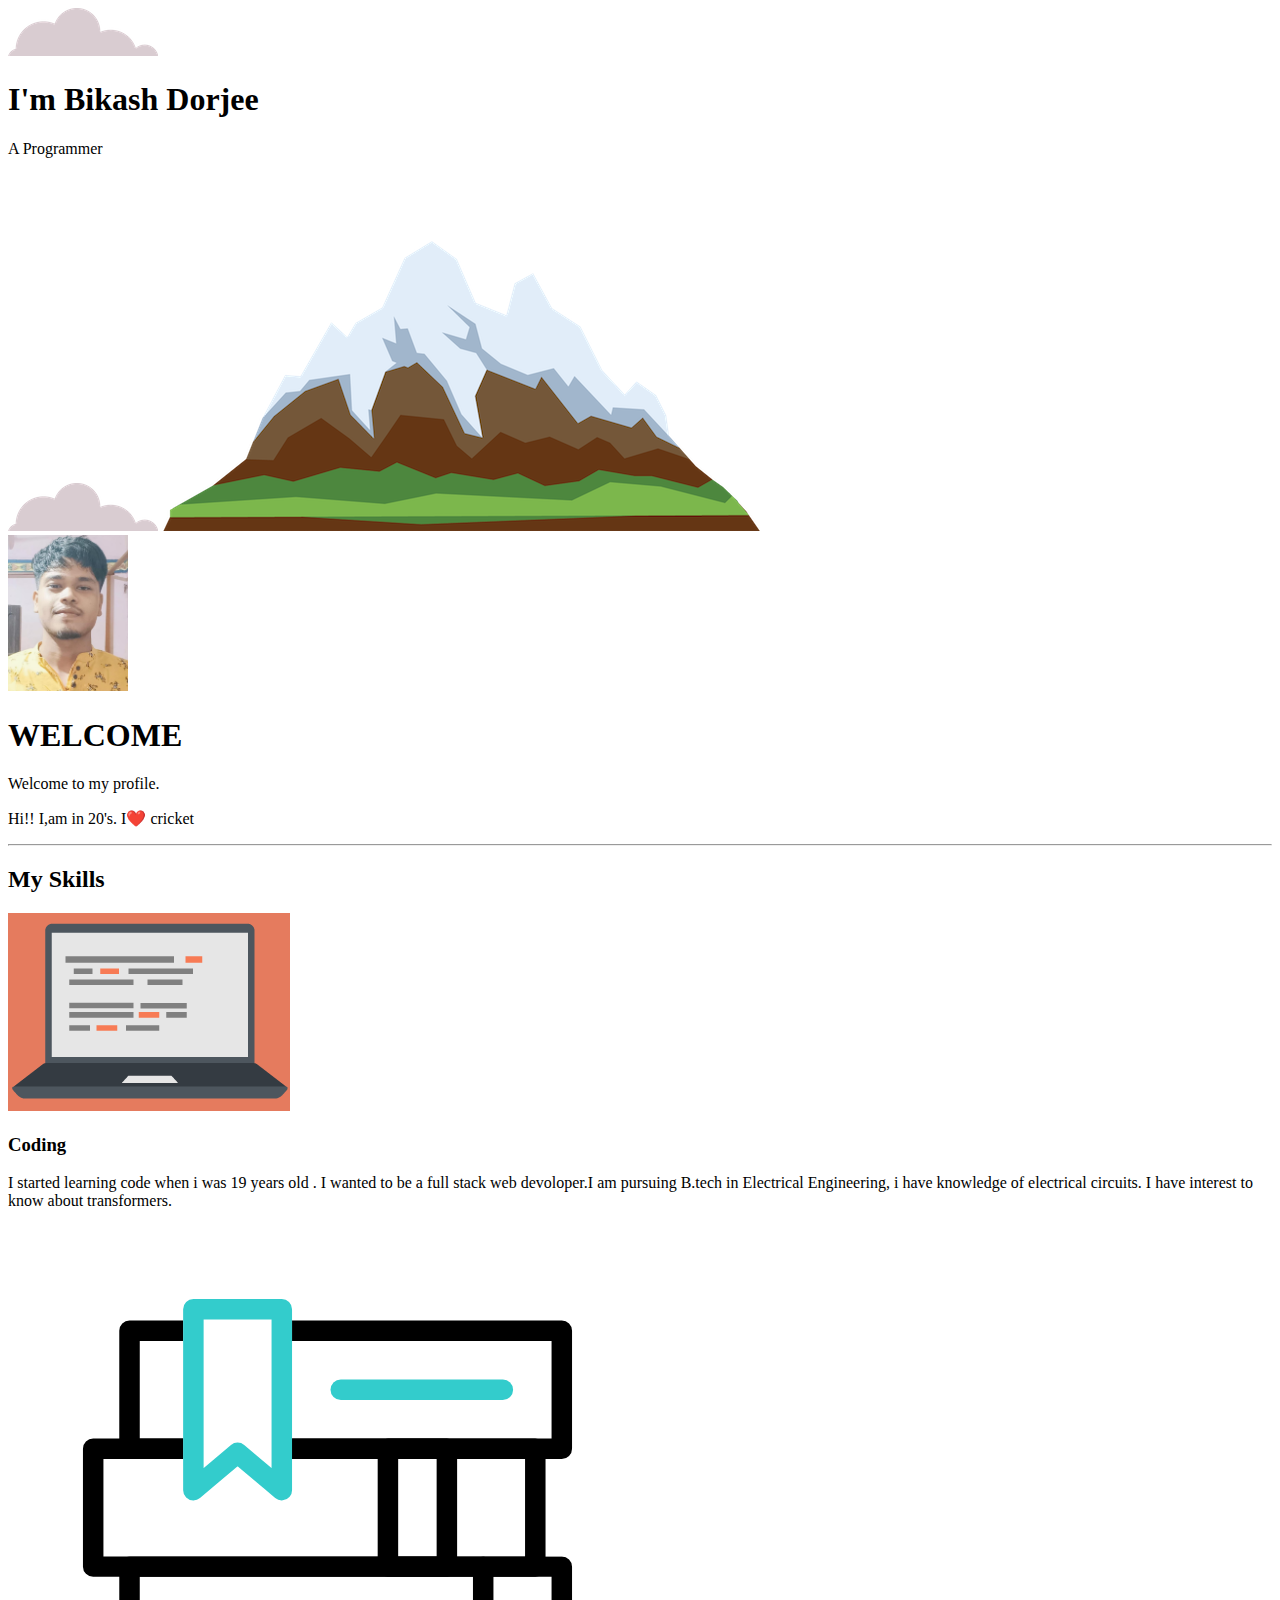
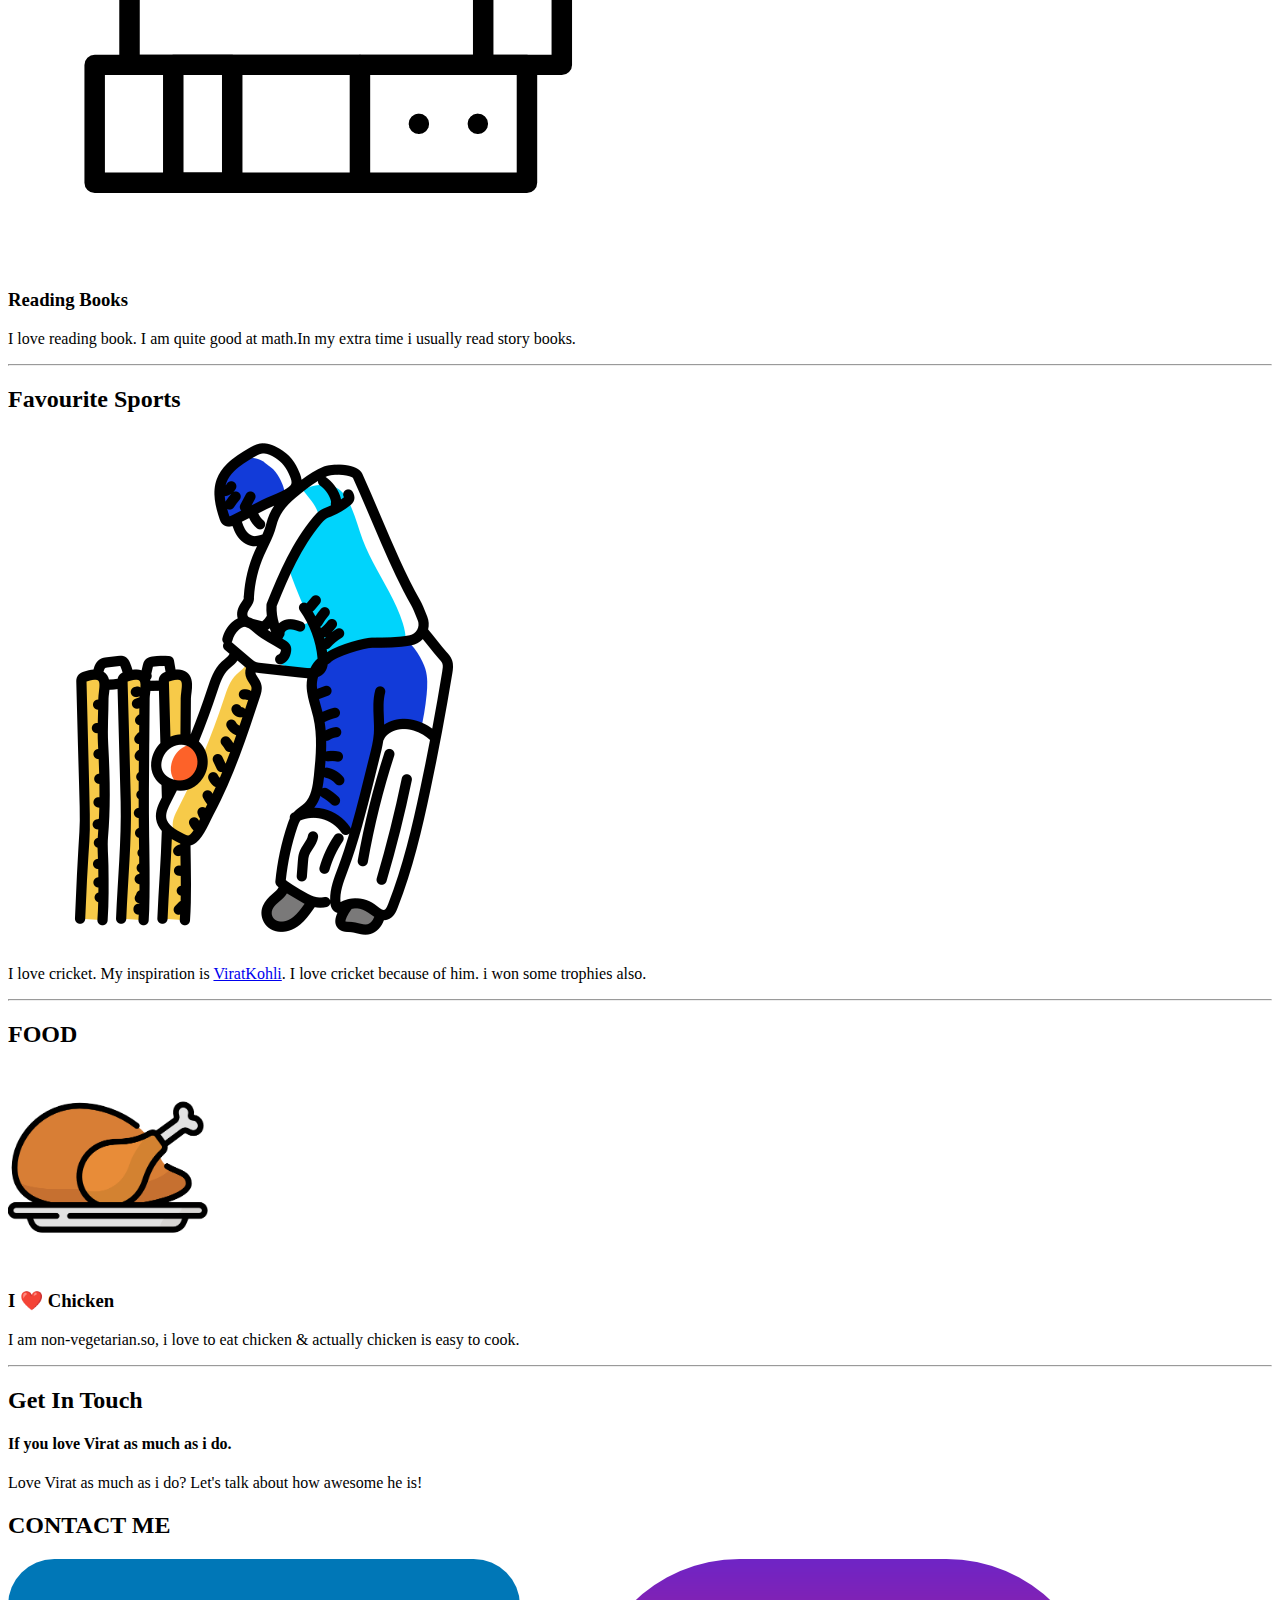
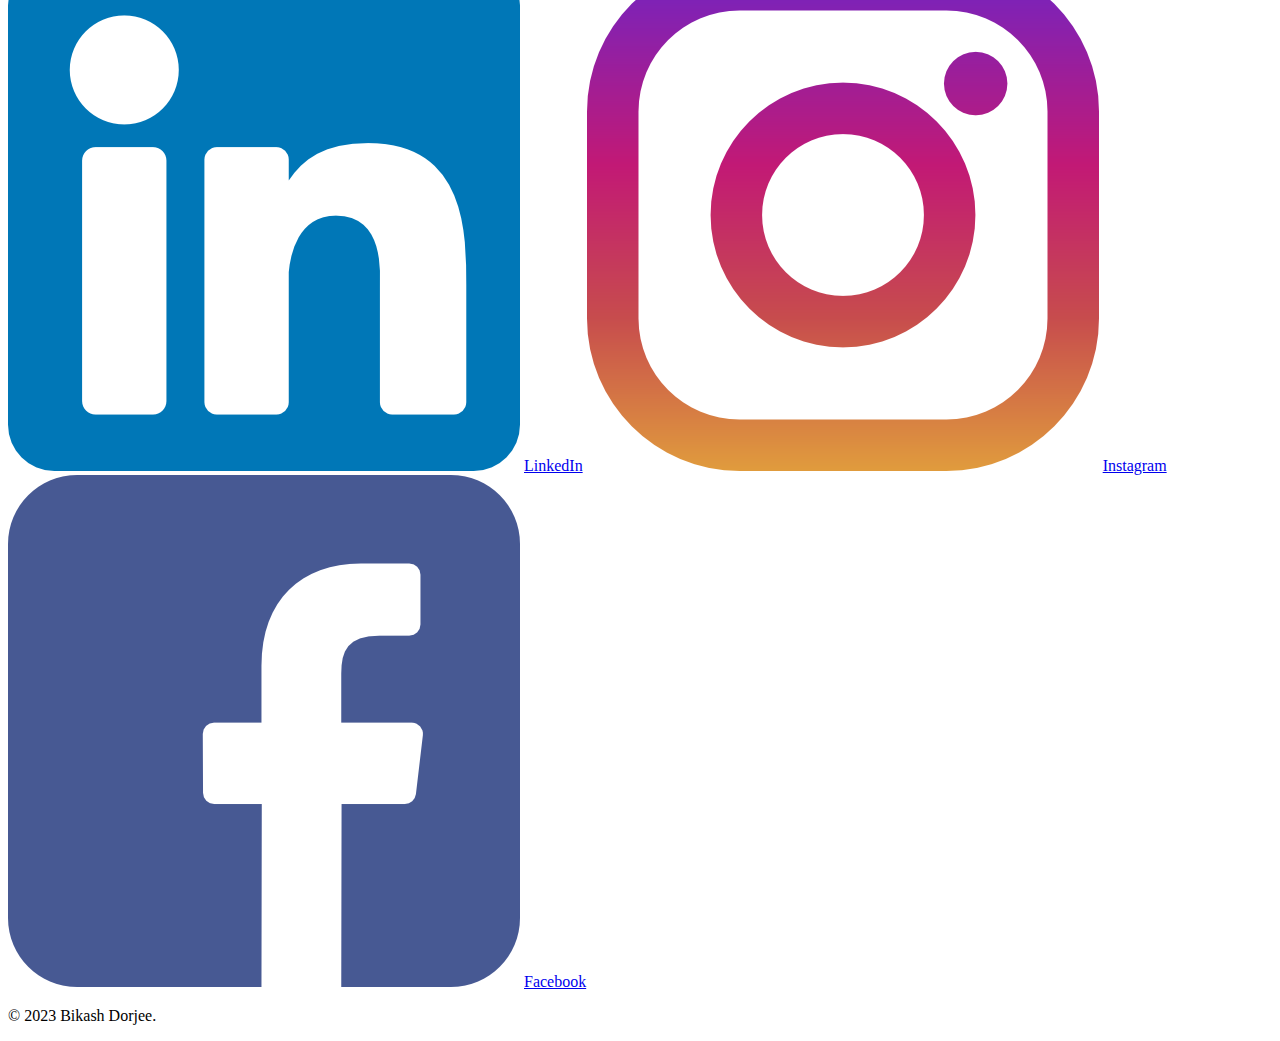
==== index.html @ 9bc637ec "Update and rename bikash.html to index.html" ====
<!DOCTYPE html>
<html lang="en">

<head>
    <meta charset="UTF-8">
    <meta http-equiv="X-UA-Compatible" content="IE=edge">
    <meta name="viewport" content="width=device-width, initial-scale=1.0">
    <title>B.Dorjee</title>
    <!-- css -->
    <link rel="stylesheet" href="ank.css">
    <!-- favicon logo -->

    <link rel="icon" href="favicon.ico"> 

    <!-- frontf -->
    <link rel="preconnect" href="https://fonts.googleapis.com">
    <link rel="preconnect" href="https://fonts.googleapis.com">
    <link rel="preconnect" href="https://fonts.gstatic.com" crossorigin>
    <link href="https://fonts.googleapis.com/css2?family=Sacramento&display=swap" rel="stylesheet">
    <link rel="preconnect" href="https://fonts.googleapis.com">
    <link rel="preconnect" href="https://fonts.gstatic.com" crossorigin>
    <link href="https://fonts.googleapis.com/css2?family=Rubik+Iso&family=Sacramento&display=swap" rel="stylesheet">
    <link rel="preconnect" href="https://fonts.googleapis.com">
    <link rel="preconnect" href="https://fonts.gstatic.com" crossorigin>
    
    <link
        href="https://fonts.googleapis.com/css2?family=Raleway:wght@600&family=Rubik+Iso&family=Sacramento&display=swap"
        rel="stylesheet">

<body>
    <div class="Top">
        <img class="one" src="cloud.png" alt="error">
        <h1 class="my">I'm Bikash Dorjee</h1>
        <p>A <span>Pro</span>grammer</p>
        <img class="two" src="cloud.png" alt="error">
        <img class="three" src="mountain.png" alt="error">
    </div>
    <div class="Middle">
        <div clas
        s="profile">
            <img src="My pic-modified (1).jpg" alt=" error" width="120">
            <h1>WELCOME </h1>
            <p> Welcome to my profile.</p>
            <p>Hi!! I,am in 20's. I❤️ cricket </p>
        </div>
        <hr>
        <div class="skills">
            <h2>My Skills</h2>
            <div class="skill-row">
                <img class="four" src="computer.png" alt="error">
                <h3>Coding</h3>
                <p>I started learning code when i was 19 years old . I wanted to be a full stack web devoloper.I am pursuing B.tech in Electrical Engineering, i have knowledge of electrical circuits. I have interest to know about transformers. </p>
            </div>
            <div class="skill-row">
                <img class="five" src="books.gif" alt=" error">
                <h3>Reading Books</h3>
                <p>I love reading book. I am quite good at math.In my extra time i usually read story books. </p>
            </div>
            
        </div>
        <hr>
        <div>
            <h2>Favourite Sports</h2>
            <img class="cricket" src="cricket.png" alt="erro">
            <p>I love cricket. My inspiration is <a href="https://www.instagram.com/virat.kohli/">ViratKohli</a>. I love cricket because of him. i won some trophies also.</p>
            
        </div>
        <hr>
        <div class="food">
            <h2>FOOD</h2>
            <img src="chicken-leg.png" alt=" chicken" height="200" width="200">
            <img src="" alt="">
            <h3>I ❤️ Chicken</h3>
            <p>I am non-vegetarian.so, i love to eat chicken & actually chicken is easy to cook.</p>
        </div>
    </div>

    <hr>

    <div class="Bottom">
        <h2>Get In Touch</h2>
        <h4>If you love Virat as much as i do.</h4>
        <p>Love Virat as much as i do? Let's talk about how awesome he is!</p>
        <h2 class="H2">CONTACT ME</h2>
    </div>


    <div class="Bottom-1">
        <img class="linkedin" src="linkedin.png" alt="linkedin">
        <a class="footer-link" href="https://www.linkedin.com/in/amibikash-dorjee-93537631b/">LinkedIn</a>
        <img class="insta" src="instagram.png" alt="error">
        <a href="https://www.instagram.com/biku___12/"> Instagram</a>
        <img class="fb" src="facebook.png" alt="erro">
        <a href="https://www.facebook.com/bikashdorjee2">Facebook</a>
        <p class="copyright">© 2023 Bikash Dorjee.</p>
    </div>

</body>

</html>
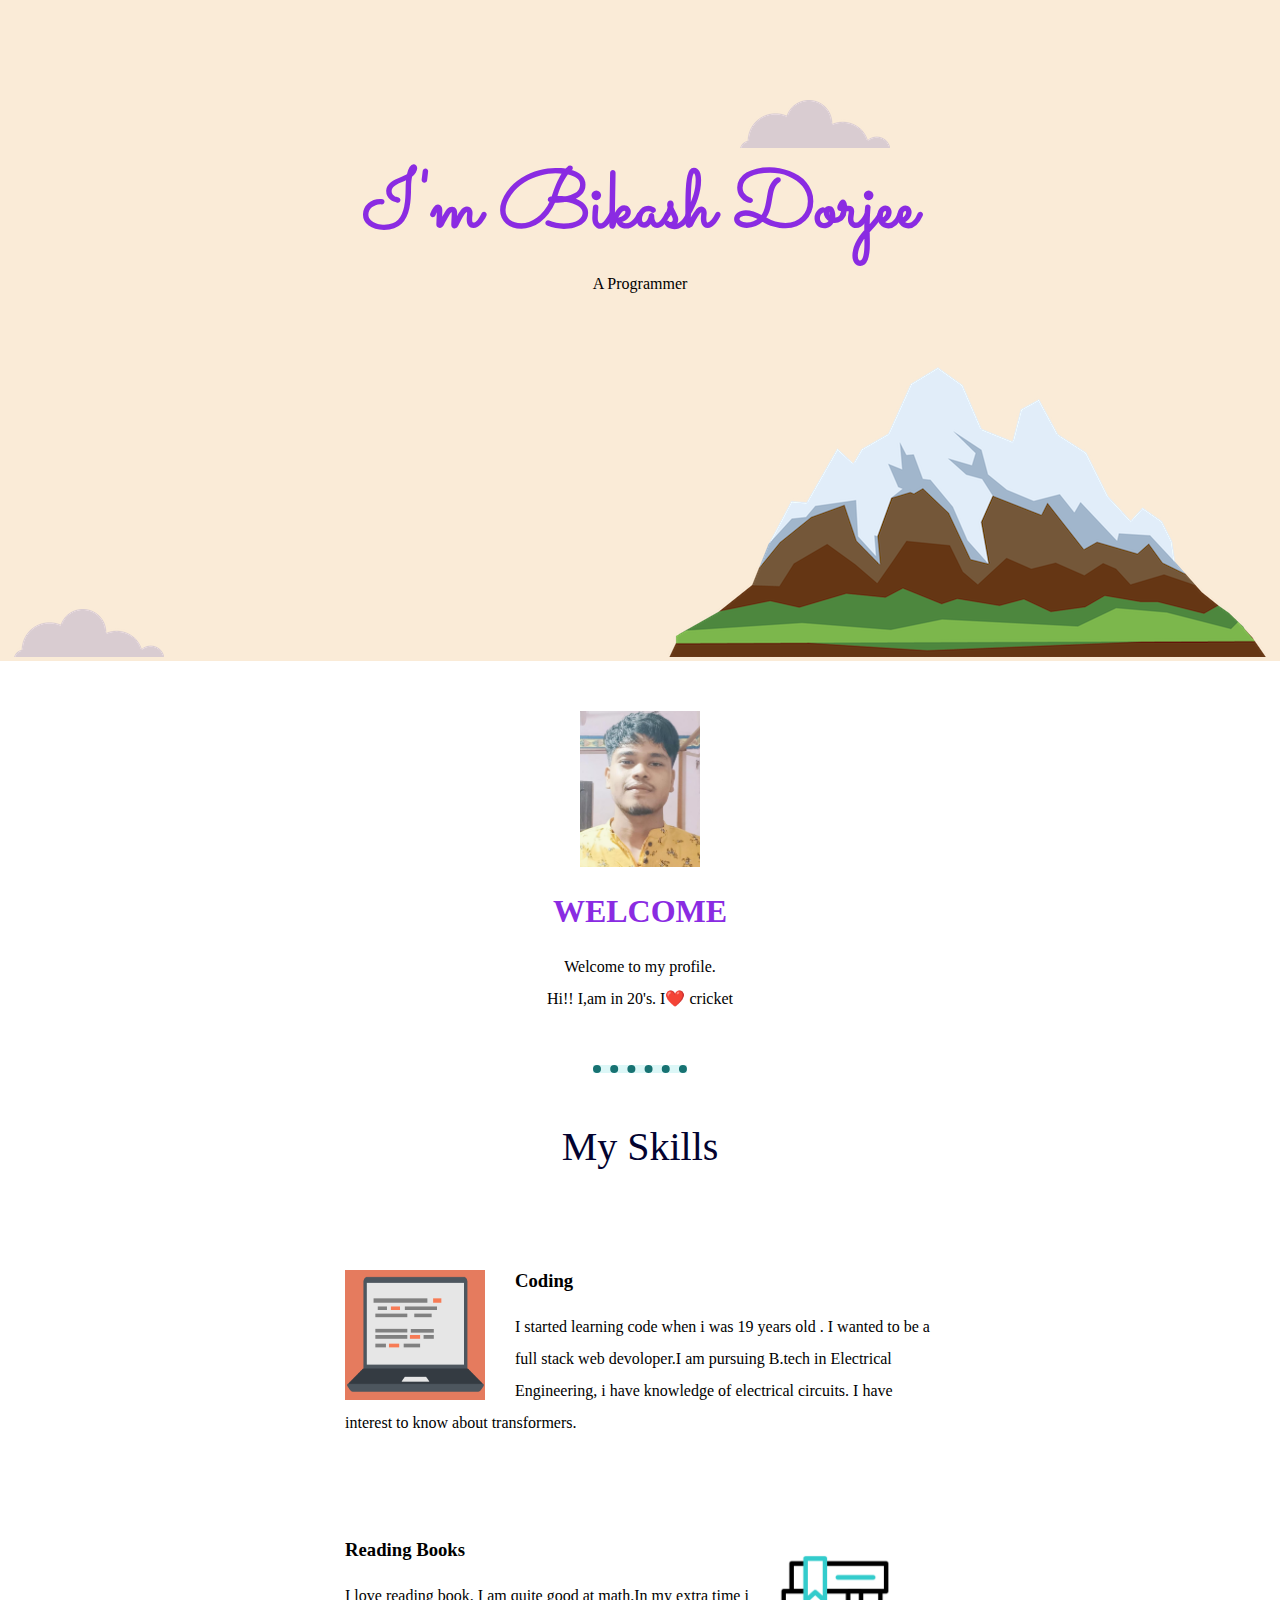
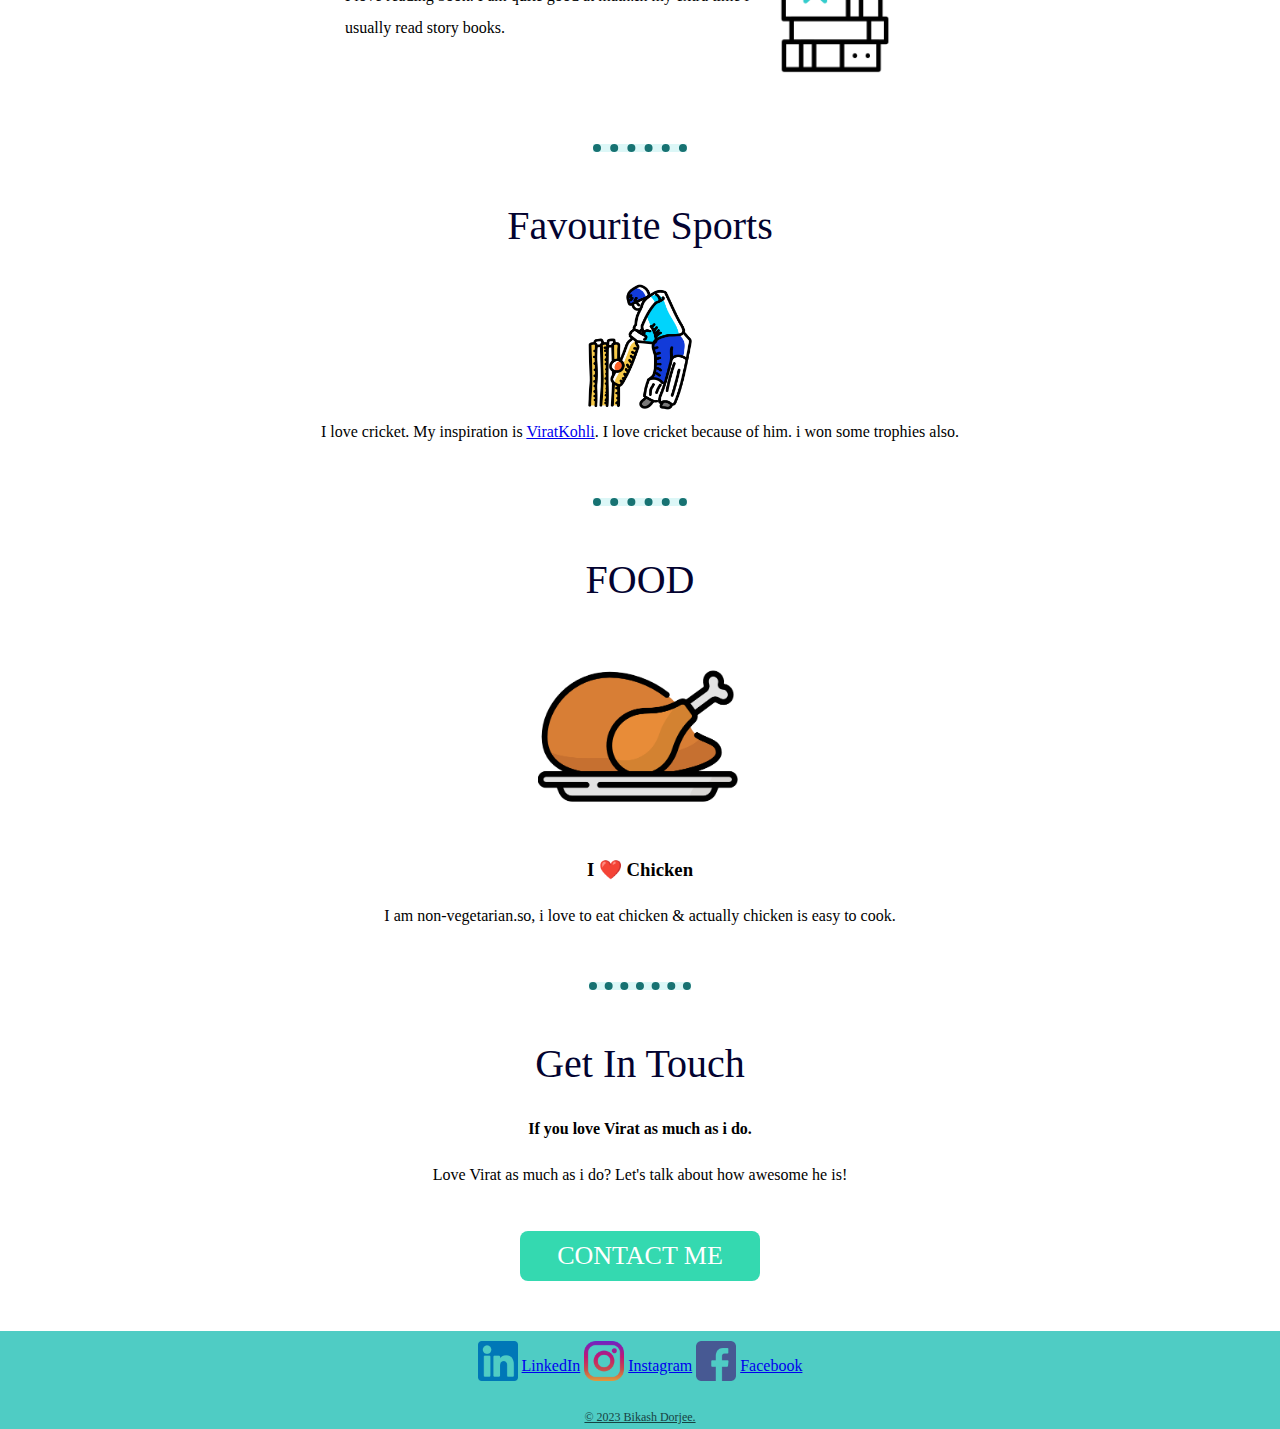
==== commit efec5b6e: "Update index.html" ====
--- a/index.html
+++ b/index.html
@@ -7,7 +7,7 @@
     <meta name="viewport" content="width=device-width, initial-scale=1.0">
     <title>B.Dorjee</title>
     <!-- css -->
-    <link rel="stylesheet" href="ank.css">
+    <link rel="stylesheet" href="bikash.css">
     <!-- favicon logo -->
 
     <link rel="icon" href="favicon.ico"> 
--- a/bikash.css
+++ b/bikash.css
@@ -0,0 +1,195 @@
+body {
+    margin: 0;
+    text-align: center;
+    font-size: 100%;
+}
+
+.skills {
+    text-align: center;
+}
+
+.my {
+    font-family: 'Sacramento', cursive;
+    text-size-adjust: initial;
+    font-size: 5rem;
+    margin: 50px auto 0 auto;
+}
+
+p {
+    font-family: cursive;
+    margin: 0;
+
+}
+
+h1 {
+    color: blueviolet;
+}
+
+p {
+    line-height: 2;
+}
+
+h2 {
+    color: rgb(3, 3, 48);
+    font-family: Arial Black, cursive;
+    font-size: 2.5rem;
+    font-weight: normal;
+}
+
+.Top {
+    background-color:antiquewhite;
+    padding-top: 50px;
+}
+
+.Middle {
+    text-align: center;
+    margin: 50px;
+}
+
+.Bottom {
+    position: absolute;
+    margin: 50px;
+}
+
+.one {
+    position: relative;
+    margin-left: 350px;
+    top:50px
+}
+
+.two {
+    position: relative;
+    margin-right: 500px;
+}
+
+.three {
+
+    left: 150px;
+}
+
+.four {
+    height: 130px;
+    width: 140px;
+    float: left;
+    margin-right: 30px;
+}
+
+.five {
+    float: right;
+    height: 150px;
+    width: 140px;
+    margin-right: 30px;
+
+}
+
+.six {
+    float: left;
+    height: 150px;
+    width: 140px;
+    margin-right: 30px;
+
+}
+
+.cricket {
+    height: 130px;
+    width: 140px;
+}
+
+.myimg {
+    position: fixed;
+    width: 200px;
+    height: 200px;
+}
+
+.linkedin {
+    position: relative;
+    height: 40px;
+    width: 40px;
+    top: 10px;
+}
+
+.insta {
+    position: relative;
+    height: 40px;
+    width: 40px;
+    top: 10px;
+}
+
+.fb {
+    position: relative;
+    height: 40px;
+    width: 40px;
+    top: 10px;
+}
+
+
+.H2 {
+    color: blue;
+}
+
+.skills {
+    text-align: center;
+}
+
+.skill-row {
+    width: 50%;
+    margin: 100px auto 100px auto;
+    text-align: left;
+
+}
+
+.Bottom {
+    position: relative;
+    text-align: center;
+}
+
+.Bottom-1 {
+    position: relative;
+    background-color: rgb(79, 204, 196);
+}
+
+hr {
+    background-color: #dcf7f7;
+    border-style: none;
+    margin: 50px auto;
+    border-top-style: dotted;
+    border-color: rgb(23, 114, 114);
+    border-width: 8px;
+    width: 8%;
+}
+
+.H2 {
+    -webkit-border-radius: 8;
+    -moz-border-radius: 8;
+    border-radius: 8px;
+    font-family: Arial Black;
+    color: #ffffff;
+    font-size: 26px;
+    background: #34d9b0;
+    padding: 10px 20px 10px 20px;
+    text-decoration: none;
+    width: 200px;
+    margin: 40px auto;
+}
+
+.H2:hover {
+    background: #493cfc;
+    background-image: -webkit-linear-gradient(top, #493cfc, #349fd9);
+    background-image: -moz-linear-gradient(top, #493cfc, #349fd9);
+    background-image: -ms-linear-gradient(top, #493cfc, #349fd9);
+    background-image: -o-linear-gradient(top, #493cfc, #349fd9);
+    background-image: linear-gradient(to bottom, #493cfc, #349fd9);
+    text-decoration: none;
+}
+
+.copyright {
+    color: rgb(23, 66, 66);
+    text-decoration: underline;
+    font-size: 0.75rem;
+    margin-top: 30px;
+
+}
+
+.giphy-embed {
+    margin: 50px auto;
+}